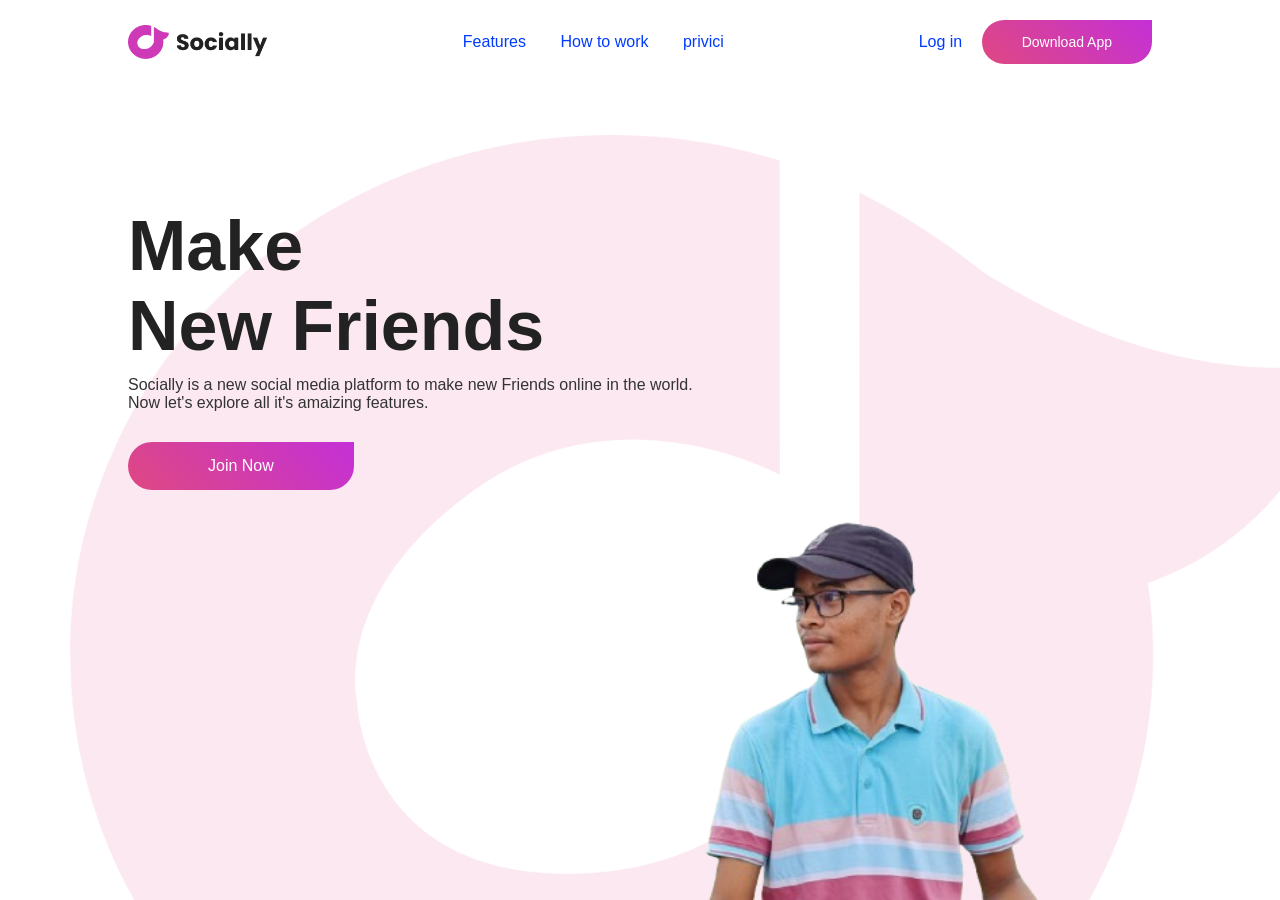
==== website-1/index.html @ 97dcb14f "Update submodule reference" ====
<!DOCTYPE html>
<html lang="en">
<head>
    <meta charset="UTF-8">
    <meta name="viewport" content="width=device-width, initial-scale=1.0">
    <title>Document</title>
    <link rel="stylesheet" href="style.css">
</head>
<body>
    <div class="mrm">
        <nav>
            <img src="Image/logo.png" class="logo">
            <ul>
                <li><a href="#">Features</a></li>
                <li><a href="#">How to work</a></li>
                <li><a href="#">privici</a></li>
            </ul>
            <div>
                <a href="#" class="btn1">Log in</a>
                <a href="#" class="btn2">Download App</a>

            </div>
        </nav>
        <div class="content">
            <h1 class="anim">Make <br>New Friends</h1>
            <p class="anim">Socially is a new social media platform to make new Friends
              online in the world. Now let's explore all it's amaizing features.</p>
            <a href="#" class="btn2 anim ">Join Now</a>  
        </div>
       
            <img src="Image/md.png" class="feature anim">
        
    </div>
</body>
</html>
---- website-1/style.css ----
*{
    margin: 0;
    padding: 0;
    box-sizing: border-box;
    font-family: Verdana, Geneva, Tahoma, sans-serif;
}
.mrm{
    width: 100%;
    min-height: 100vh;
    background-image: url(Image/back-image.png);
    background-position: center;
    background-size: cover;
    padding: 10px 10%;
    overflow: hidden;
    position: relative;

}
nav{
    padding: 10px 0 ;
    display: flex;
    align-items: center;
    justify-content: space-between;
}
.logo{
    width: 140px;
}
nav ul li{
    display: inline-block;
    list-style: none;
    margin: 10px 15px;
}
nav ul li a{
    text-decoration: none;
    color: #003bfe;
    font-weight: 400;
}
.btn1{
    text-decoration: none;
    color: #003bfe;
    margin-right: 15px;
    font-weight: 400;
}
.btn2{
   display:inline-block; 
   text-decoration: none;
   padding: 14px 40px;
   color: #fff;
   background-image: linear-gradient(45deg, #df4881,#c430d7);
   font-size: 14px;
   border-radius: 30px;
  border-top-right-radius: 0;
 transition: 0.5s;
   
}
.content{
   margin-top: 10%;
   max-width: 600px;

}
.content h1{
  font-size: 70px;
  color: #222;
} 
.content p{
    margin: 10px 0 30px;
    color: #333;
    animation-delay: 0.5s;
}
.content .btn2{
    padding: 15px 80px;
    font-size: 16px;
    animation-delay: 1s;
}
.btn2:hover{
    border-top-right-radius: 30px;
}
.feature{
    width: 530px;
    position: absolute;
    bottom: 0;
    right: 10%;
}
.anim{
    opacity:1;
    transform: translateY(30px);
    animation: moveup 0.5s linear forwards;
}
@keyframes moveup {
    100%(
        opacity: 1;
        transform: translateY(0px);
    )
}
.feature.anim{
    animation-delay: 1.5s;
}
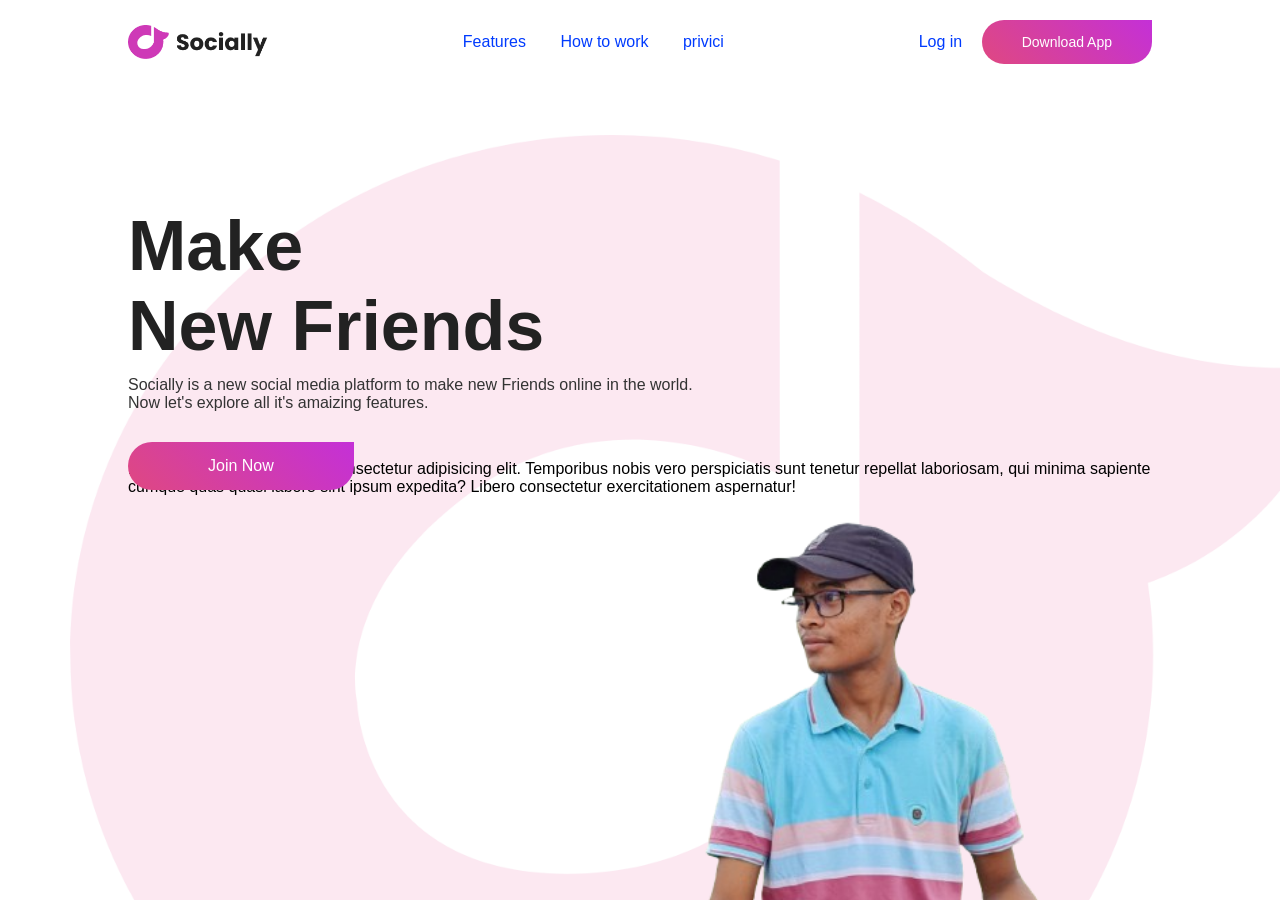
==== commit 9c772f19: "p-tag-add" ====
--- a/website-1/index.html
+++ b/website-1/index.html
@@ -29,6 +29,10 @@
         </div>
        
             <img src="Image/md.png" class="feature anim">
+            <p>Lorem ipsum dolor sit, amet consectetur adipisicing elit. 
+                Temporibus nobis vero perspiciatis sunt tenetur repellat laboriosam,
+                 qui minima sapiente cumque quas quasi 
+                labore sint ipsum expedita? Libero consectetur exercitationem aspernatur!</p>
         
     </div>
 </body>
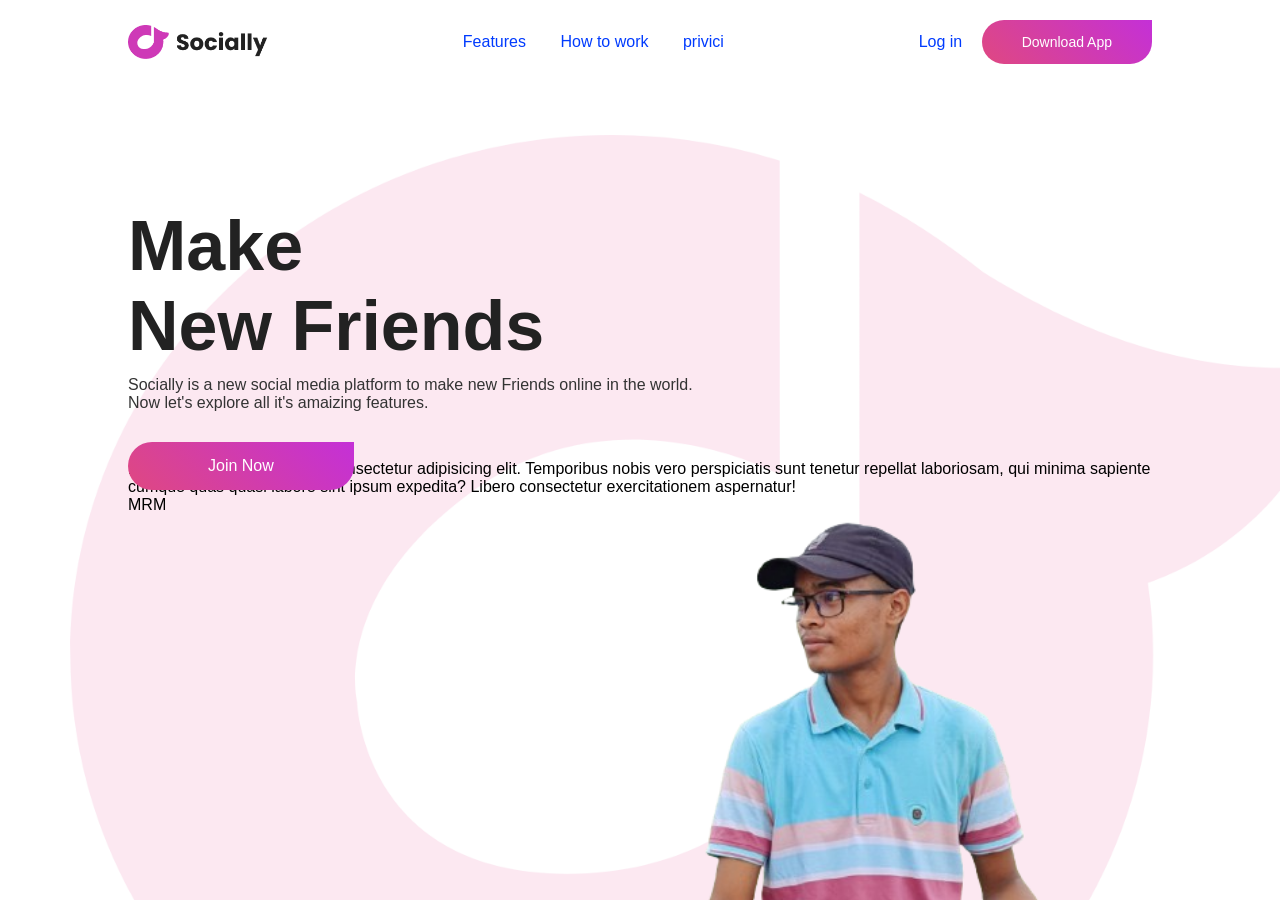
==== commit 33ee5601: "Update index.html" ====
--- a/website-1/index.html
+++ b/website-1/index.html
@@ -33,7 +33,8 @@
                 Temporibus nobis vero perspiciatis sunt tenetur repellat laboriosam,
                  qui minima sapiente cumque quas quasi 
                 labore sint ipsum expedita? Libero consectetur exercitationem aspernatur!</p>
+              <p>MRM</p>
         
     </div>
 </body>
-</html>+</html>
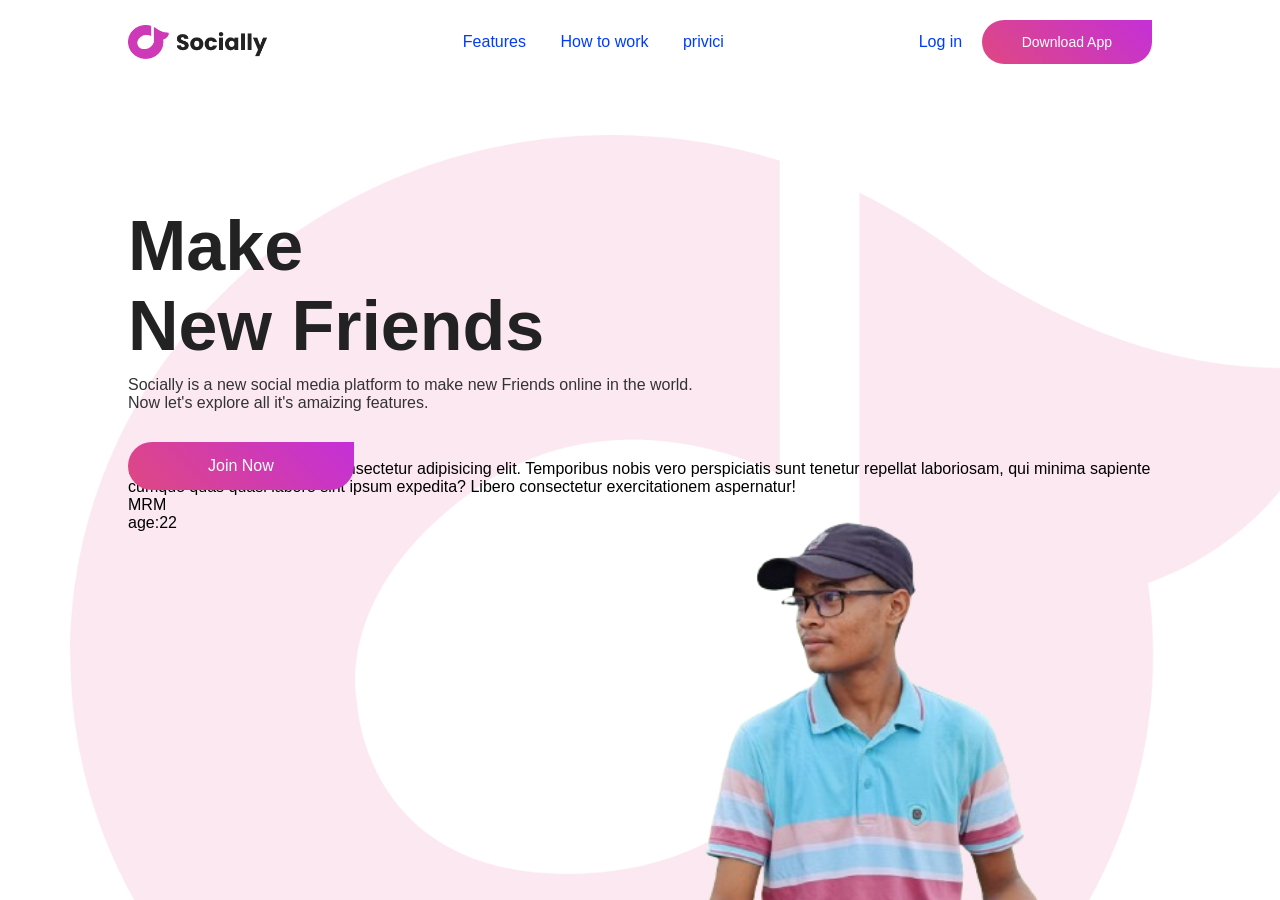
==== commit 402602c5: "add-age" ====
--- a/website-1/index.html
+++ b/website-1/index.html
@@ -34,7 +34,7 @@
                  qui minima sapiente cumque quas quasi 
                 labore sint ipsum expedita? Libero consectetur exercitationem aspernatur!</p>
               <p>MRM</p>
-        
+              <p>age:22</p>
     </div>
 </body>
 </html>
